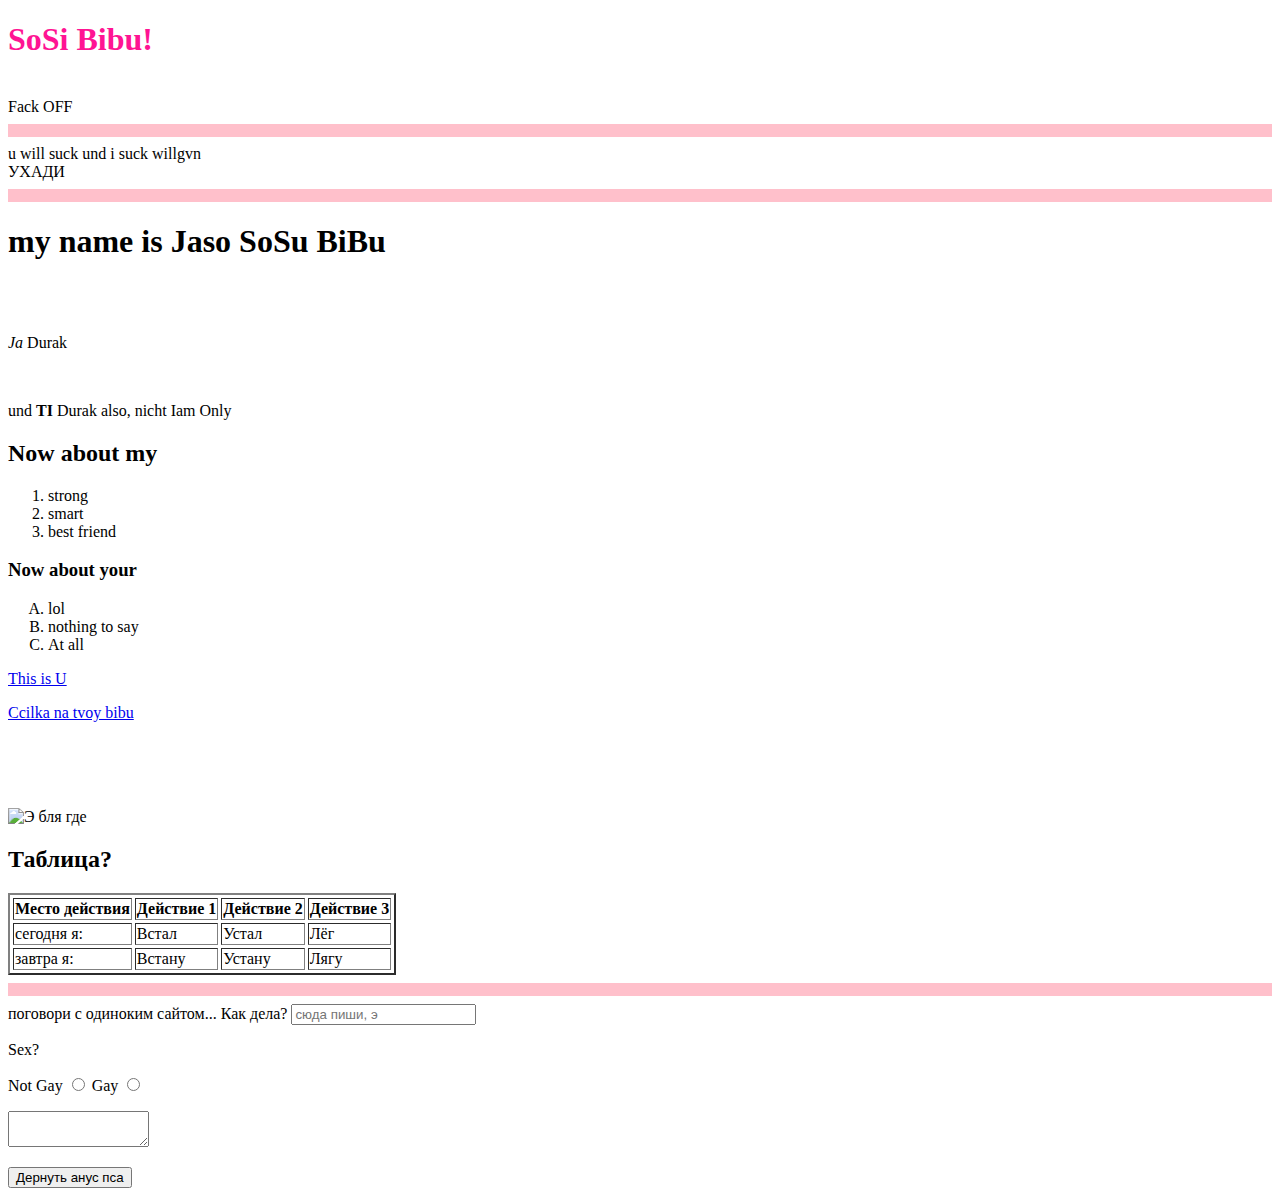
==== .idea/index.html @ 4bbc5fd3 "Delete ssilki.html" ====
<!DOCTYPE html>
<head xmlns="http://www.w3.org/1999/html">
    <meta charset="UTF-8">
    <title>Go fuck yourself</title>
    <link rel="stylesheet" href="/Assets/Styles/KRASOTA.css">
    </head>
    <body>
<div class="container">
<h1 style="color: deeppink" class="Sosi"> SoSi Bibu!</h1>
<br />
Fack OFF
<hr size="13"
color="pink"
    max-width="700"
noshade
/>

 u will suck und i suck willgvn
<br>
    <div class="lol">УХАДИ</div>
<hr size="13"
color="pink"
max-width="500"
noshade>
    <h1>my name is Jaso SoSu BiBu</h1>
<br>
<br>
    <p><em>Ja</em> Durak</p>
<br>

    <p>und <strong>TI</strong>   Durak also, nicht Iam Only</p>
<div class="bg-cool">
        <h2>Now about my</h2>
    <ol class="list">
        <li>strong</li>
        <li>smart</li>
        <li>best friend</li>
    </ol>
</div>
    <div class="bg-not-cool">
<h3>Now about your</h3>
<ol type="A" class="list">
    <li>lol</li>
    <li>nothing to say</li>
    <li>At all</li>
</ol>
    </div>
<a target="_blank" href="https://vk.com/alenaneew"> This is U</a>
<br>
<p><a href="TiSoSihBiBu.html">Ccilka na tvoy bibu</a></p>
<br>
<br>
<br>
    <div class="card">
        <p><img src="/Assets/Styles/Img/NOT%20WE.jpg"  alt="Э бля где"
            class="roboti"></p>
        <div class="card_text">
            <H2>Таблица?</H2>
            <table border="2" cellspacing="3">
              <thead>  <th>Место действия</th>
              <th>Действие 1</th>
              <th>Действие 2</th>
              <th>Действие 3</th>
              </thead>
                <tr>
                    <td>сегодня я:</td>
                    <td>Встал</td>
                    <td>Устал</td>
                    <td>Лёг</td>
                </tr>
                <tr>
                    <td>завтра я:</td>
                    <td>Встану</td>
                    <td>Устану</td>
                    <td>Лягу</td>
            </table>
        </div>

    </div>
    <hr size="13"
        color="pink"
        max-width="500"
        noshade>
    <div class="form-group1">
        <form action="/">
        <label for="nothing">поговори с одиноким сайтом... Как дела?</label>
        <input type="text" id="nothing" placeholder="сюда пиши, э">
        </form>
    </div>
    <p>Sex?</p>
    <form action="/">
        <div class="Gay_or_not">
               <label for="sex">Not Gay</label>
                    <input type="radio" id="sex">
              <label for="sex2" id="gay">Gay</label>
              <input type="radio" id="sex2">

            <p><textarea id="Text" rows="2" cols="15"> </textarea> </p>
            <div class="DONT_TOUCH">
                <input type="submit" value="Дернуть анус пса">
            </div>
        </div>
    </form>
    </div>
    </body>
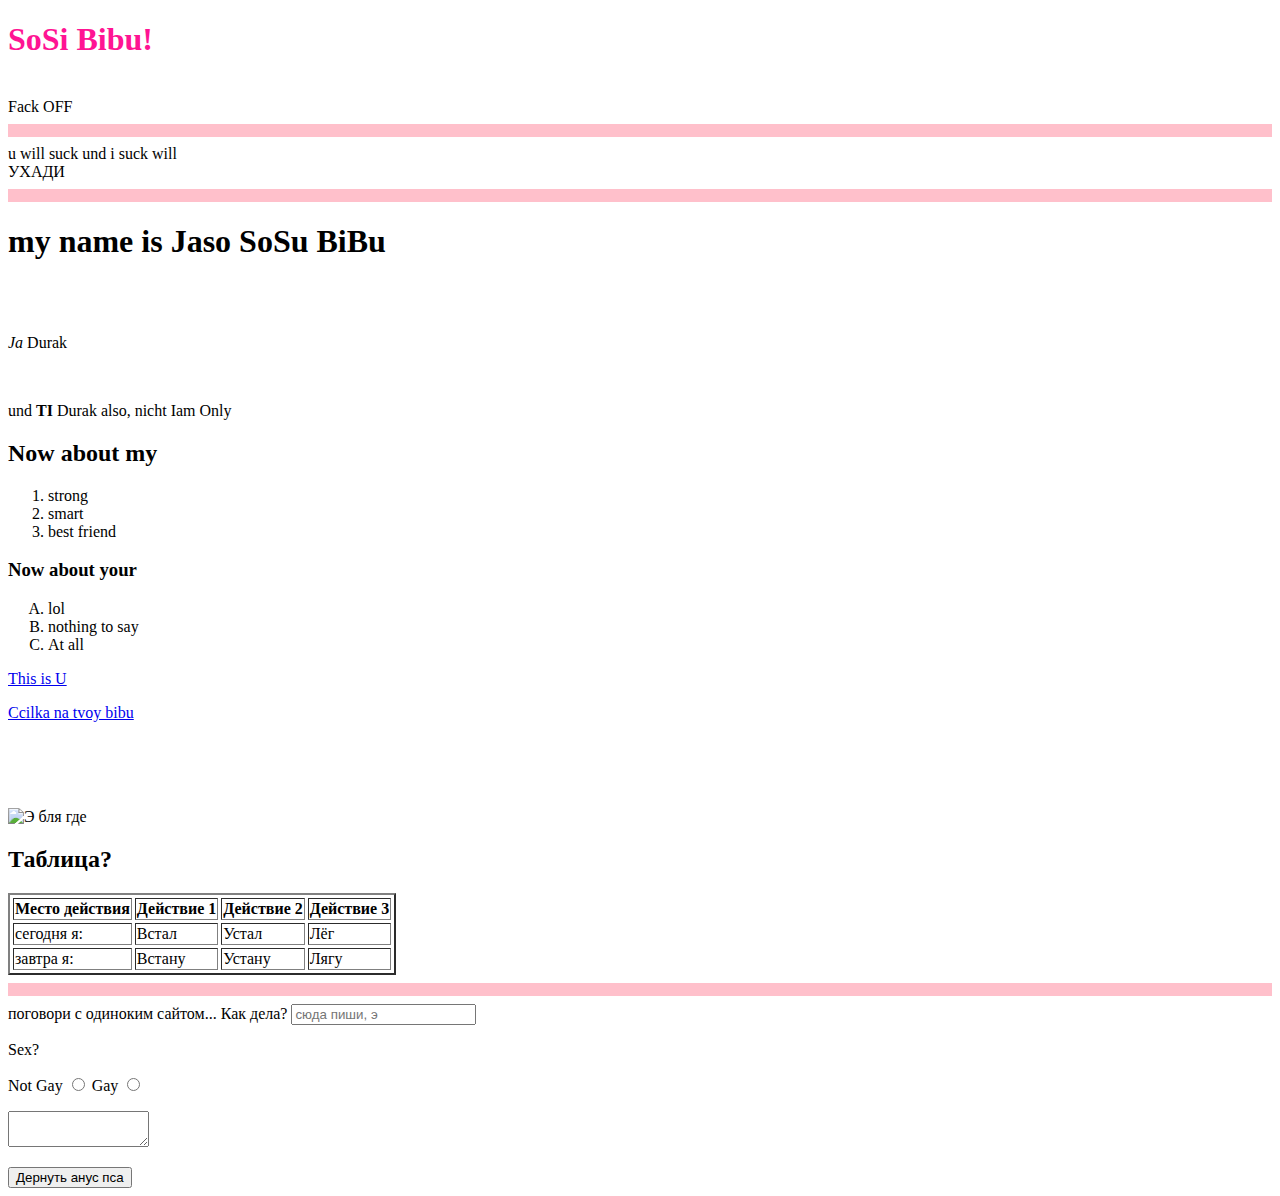
==== commit e8ca86f1: "123" ====
--- a/.idea/index.html
+++ b/.idea/index.html
@@ -15,7 +15,7 @@
 noshade
 />
 
- u will suck und i suck willgvn
+ u will suck und i suck will
 <br>
     <div class="lol">УХАДИ</div>
 <hr size="13"
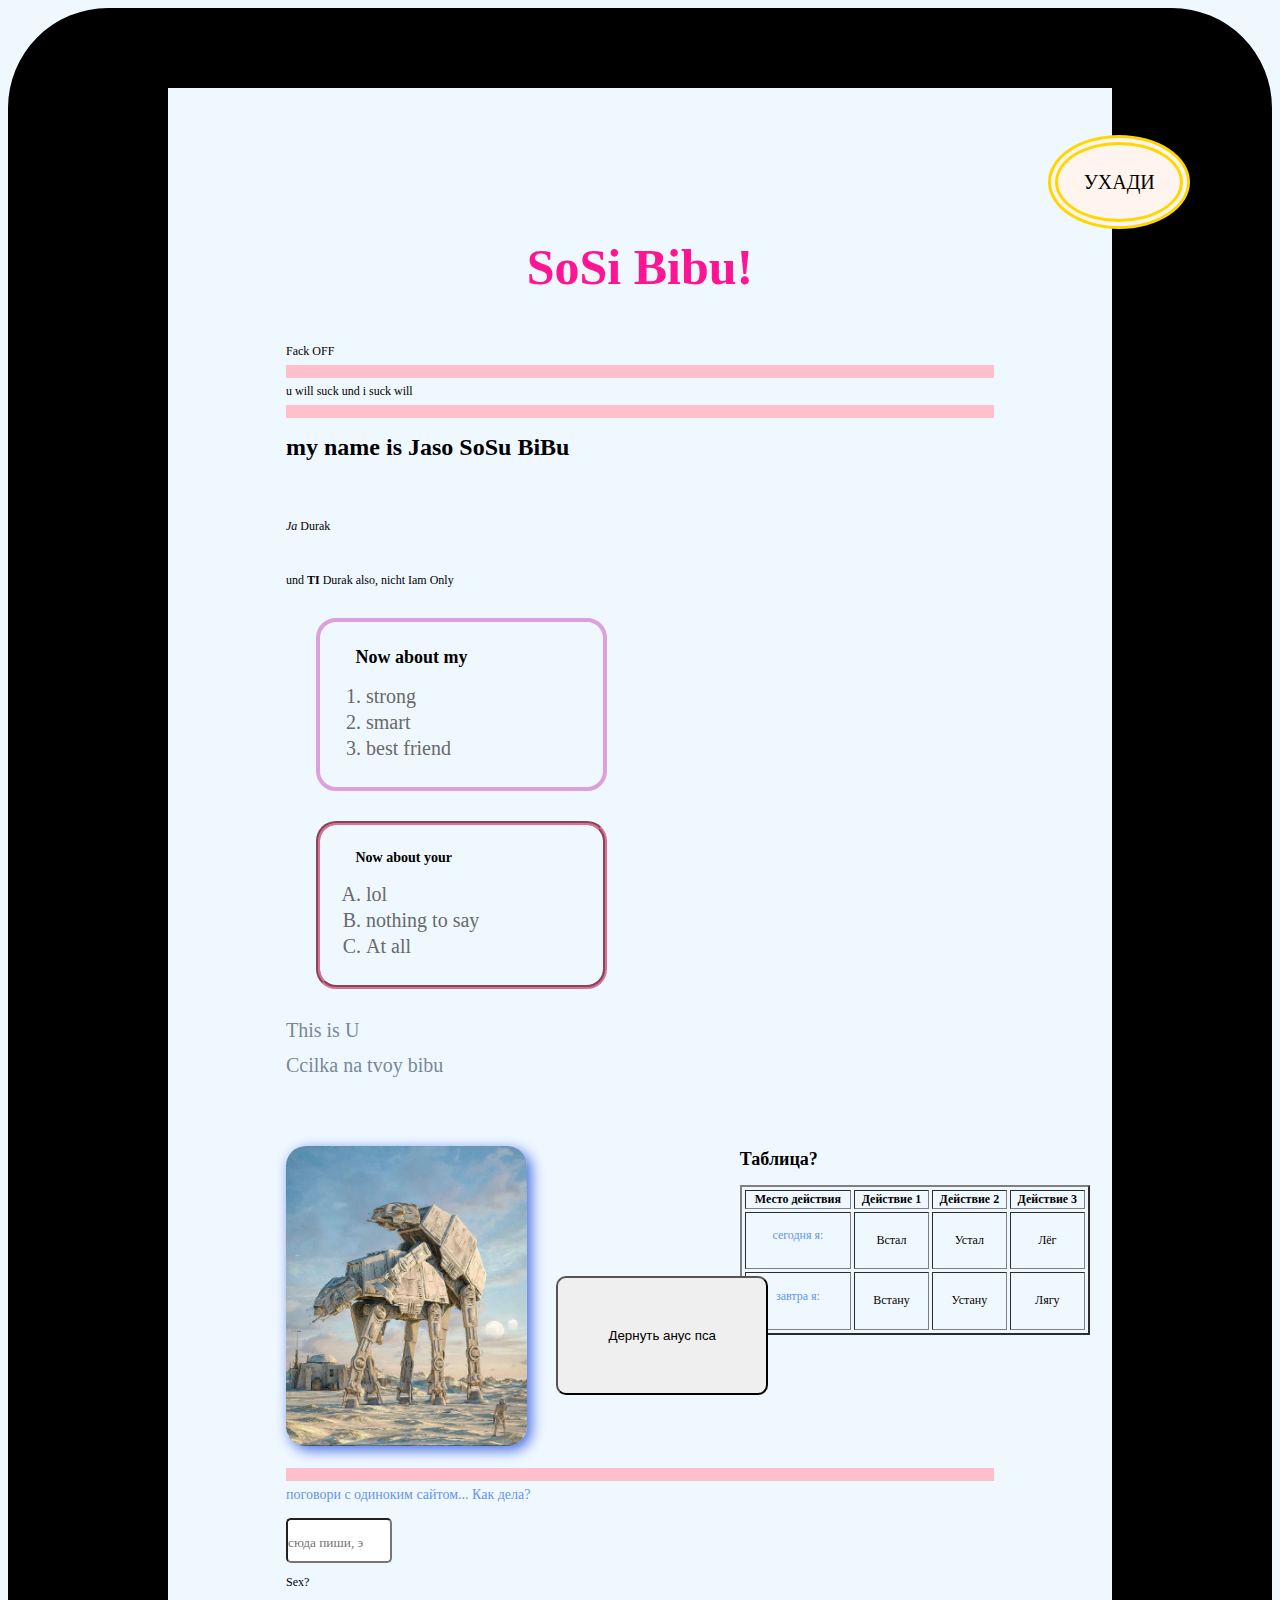
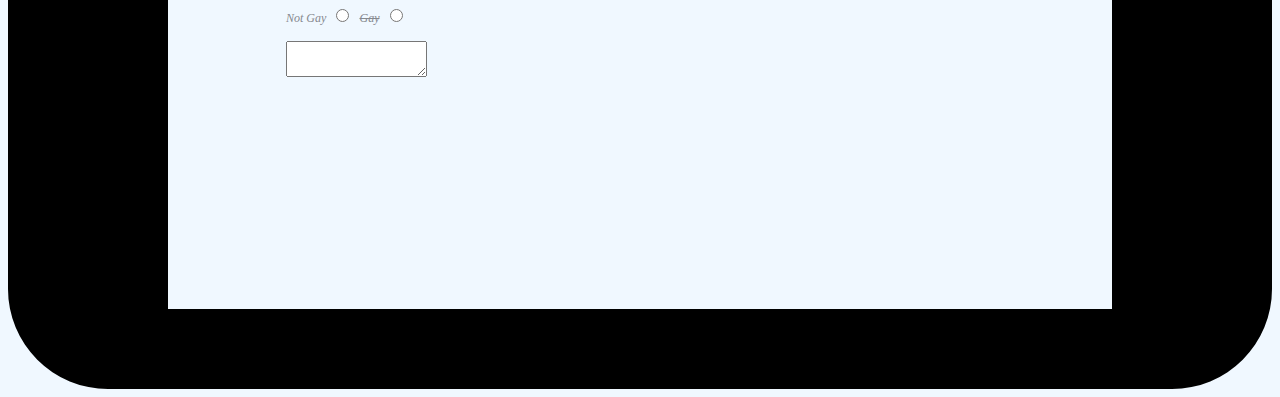
==== commit 0ef56c43: "123" ====
--- a/.idea/index.html
+++ b/.idea/index.html
@@ -2,7 +2,7 @@
 <head xmlns="http://www.w3.org/1999/html">
     <meta charset="UTF-8">
     <title>Go fuck yourself</title>
-    <link rel="stylesheet" href="/Assets/Styles/KRASOTA.css">
+    <link rel="stylesheet" href="/.idea/Assets/Styles/KRASOTA.css">
     </head>
     <body>
 <div class="container">
@@ -52,7 +52,7 @@
 <br>
 <br>
     <div class="card">
-        <p><img src="/Assets/Styles/Img/NOT%20WE.jpg"  alt="Э бля где"
+        <p><img src="/.idea/Assets/Styles/Img/NOT%20WE.jpg"  alt="Э бля где"
             class="roboti"></p>
         <div class="card_text">
             <H2>Таблица?</H2>
--- a/.idea/Assets/Styles/KRASOTA.css
+++ b/.idea/Assets/Styles/KRASOTA.css
@@ -0,0 +1,178 @@
+body{
+    background-color: aliceblue;
+    font-size: 12px;
+    font-weight: bold;
+    font-family: ISOCP;
+    font: normal 12px bold;
+    border-radius: 100px;
+    border-top: 5rem solid;
+    border-left: 10rem solid;
+    border-right: 10rem solid;
+    border-bottom: 5rem solid;
+    border-image: url("1234.png")
+    80 /                    /* slice */
+    7% 6% /                /* width */
+    20px      /* outset */
+    round;
+}
+@media (max-width: 700px) {
+    body{
+        display: block;
+        text-align: center;
+    }
+    .card{
+        display: block;
+    }
+}
+.Sosi{
+    text-align: center;
+    font-size: 50px;
+    font-family: "Agency FB";
+}
+a{
+    color: lightslategrey;
+    text-decoration: none;
+    font-size: 20px;
+
+}
+a:hover{
+    text-decoration: underline;
+    color: RED;
+}
+a:active{
+    color: blue;
+}
+.bg-cool{
+    max-width: 30%;
+    border-radius: 20px;
+    margin: 30px;
+    padding: 10px 5%;
+    border: 4px solid plum;
+}
+.bg-not-cool{
+    max-width: 30%;
+    border-radius: 20px;
+    margin: 30px;
+    border: 10px;
+    padding: 10px 5%;
+    border: 4px groove palevioletred;
+}
+.card h3,
+.card h2 {
+     margin-bottom: 15px;
+ }
+.card table {
+    width: 350px;
+    height: 150px;
+    margin-bottom: 20px;
+    text-align: center;
+}
+.card_text{
+    margin-left: 30%;
+}
+
+.card{
+    display: flex;
+}
+.list{
+    padding: 1% 0% 1% 5%;
+
+}
+.list li{
+    color: dimgrey ;
+    margin-bottom: 3px;
+    font-size: 20px;
+    font-family: "Times New Roman";
+
+}
+.list li:hover {
+    color: red;
+}
+td:nth-child(1){
+    padding-bottom: 10px;
+    color: cornflowerblue;
+}
+.roboti {
+    height: 300px;
+    border-radius: 20px;
+    box-shadow: 4px 4px 14px royalblue;
+}
+.Gay_or_not{
+    color: #86898f;
+    margin: 0;
+    font-style: italic;
+
+
+
+}
+#gay{
+    text-decoration: line-through;
+   /* letter-spacing: 6px;*/
+}
+/* CONTAINER */
+.container{
+    max-width: 75%;
+    margin: auto;
+    margin-bottom: 7%;
+    margin-top: 7%;
+    padding: 50px 20px;
+    border-radius: 10%;
+
+}
+.form-group1 label{
+    display: block;
+    margin-bottom: 15px;
+    font-size: 14px;
+    color: cornflowerblue;
+}
+.form-group1 input,
+.form-group1 textarea {
+    width: 15%;
+    box-sizing: border-box;
+    border-radius: 5px;
+    padding: 15px 0 10px;
+    outline: cornflowerblue;
+    font-family: inherit;
+
+}
+.DONT_TOUCH input, .DONT_TOUCH{
+    padding: 50px 50px;
+    text-align: center;
+    border-radius: 10px;
+}
+.DONT_TOUCH input{
+    position: absolute;
+    bottom: -55%;
+    right: 40%;
+}
+.DONT_TOUCH input:hover{
+    background: red;
+    font-size: 30px;
+    opacity: 0.9;
+
+}
+.lol{
+    position: fixed;
+    top: 15%;
+    right: 7%;
+    font-size: 20px;
+    border: 10px gold double;
+    border-radius: 50%;
+    padding: 2%;
+    background-color: seashell;
+}
+.lol:hover{
+    display: none;
+}
+#sex, #sex2{
+    margin: 1%;
+    padding: 1%;
+
+}
+#sex2:hover{
+    display: none;
+}
+#sex:hover{
+    background-color: greenyellow;
+    border-color: greenyellow;
+}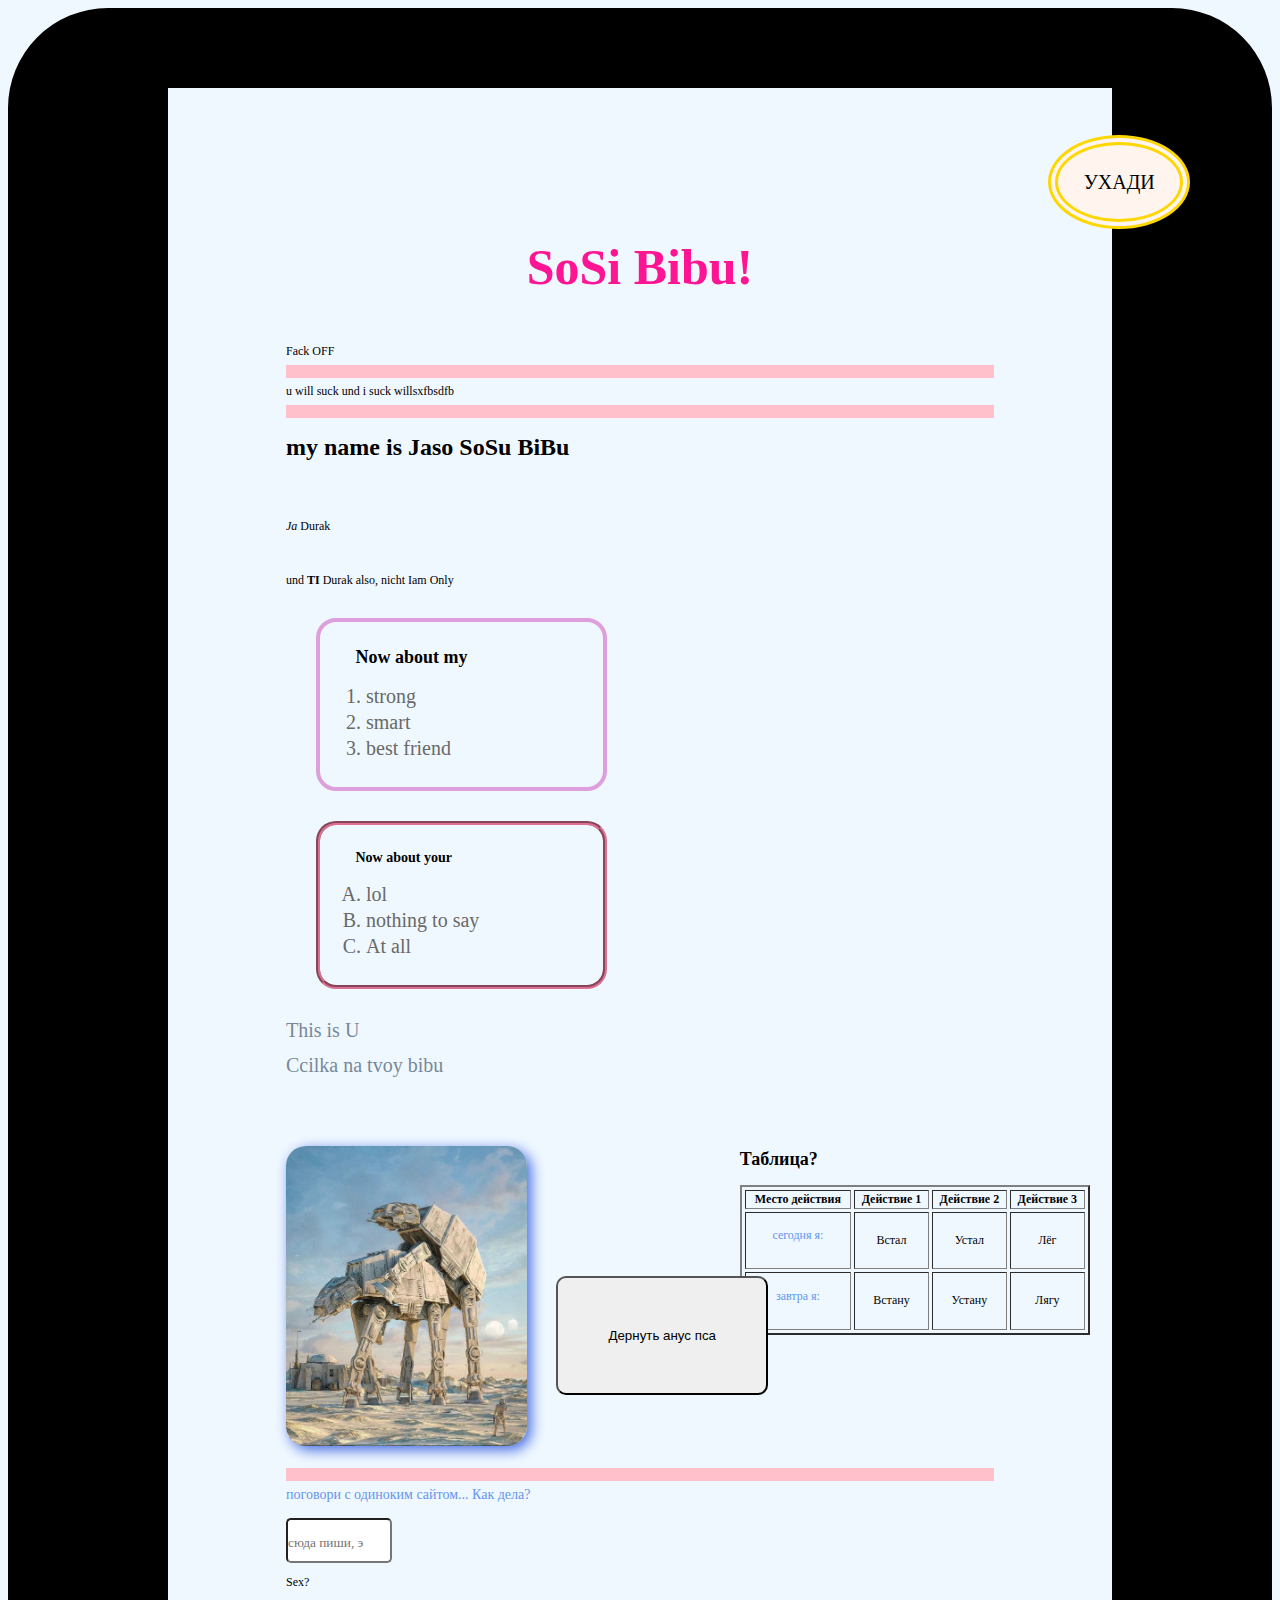
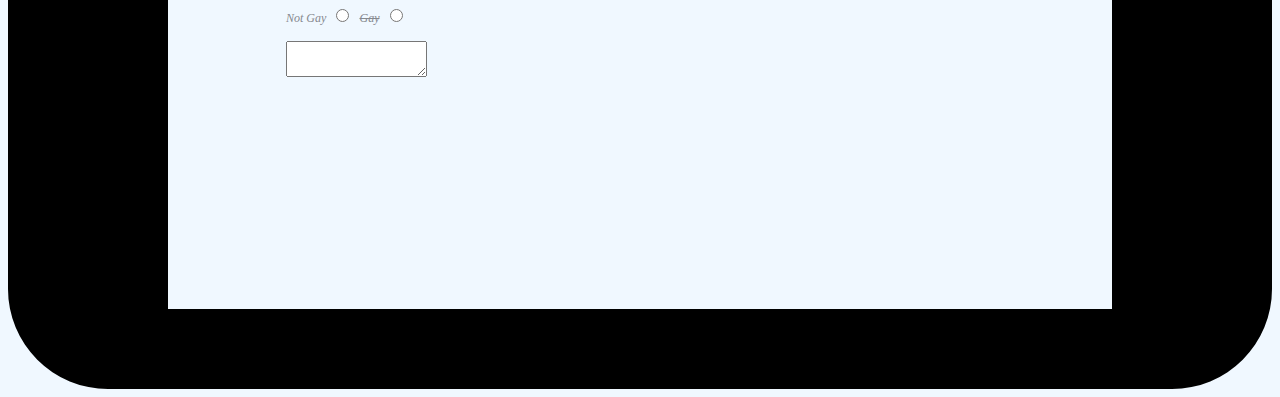
==== commit 67e4d6b2: "LOL" ====
--- a/.idea/index.html
+++ b/.idea/index.html
@@ -15,7 +15,7 @@
 noshade
 />
 
- u will suck und i suck will
+ u will suck und i suck willsxfbsdfb
 <br>
     <div class="lol">УХАДИ</div>
 <hr size="13"
